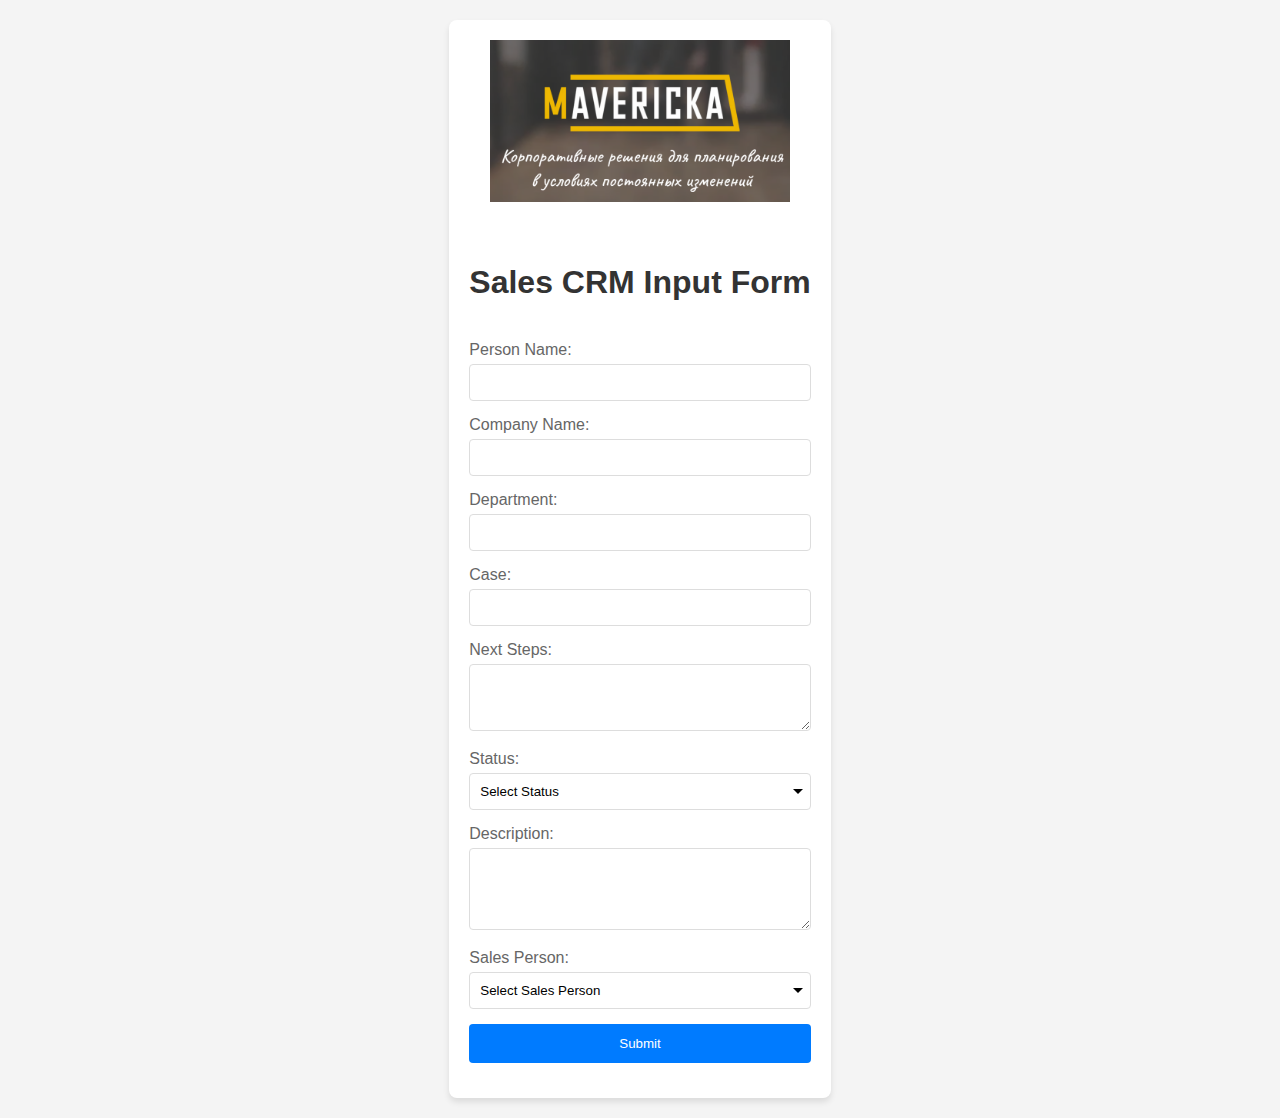
==== sales_crm_form/index.html @ 39ff1a9c "v1.0.0" ====
<!DOCTYPE html>
<html lang="en">
<head>
    <meta charset="UTF-8">
    <meta name="viewport" content="width=device-width, initial-scale=1.0">
    <title>Sales CRM Input Form</title>
    <link rel="stylesheet" href="styles.css">
</head>
<body>
    <div class="container">
        <div class="logo-container">
            <img src="logo.png" alt="Company Logo" class="logo">
        </div>
        <h1>Sales CRM Input Form</h1>
        <form id="salesCrmForm">
            <div class="form-group">
                <label for="personName">Person Name:</label>
                <input type="text" id="personName" name="personName" required>
            </div>
            
            <div class="form-group">
                <label for="companyName">Company Name:</label>
                <input type="text" id="companyName" name="companyName" required>
            </div>
            
            <div class="form-group">
                <label for="department">Department:</label>
                <input type="text" id="department" name="department">
            </div>
            
            <div class="form-group">
                <label for="case">Case:</label>
                <input type="text" id="case" name="case">
            </div>
            
            <div class="form-group">
                <label for="nextSteps">Next Steps:</label>
                <textarea id="nextSteps" name="nextSteps" rows="3"></textarea>
            </div>
            
            <div class="form-group">
                <label for="status">Status:</label>
                <select id="status" name="status">
                    <option value="">Select Status</option>
                    <option value="new">New</option>
                    <option value="in_progress">In Progress</option>
                    <option value="completed">Completed</option>
                    <option value="on_hold">On Hold</option>
                </select>
            </div>
            
            <div class="form-group">
                <label for="description">Description:</label>
                <textarea id="description" name="description" rows="4"></textarea>
            </div>
            
            <div class="form-group">
                <label for="salePerson">Sales Person:</label>
                <select id="salePerson" name="salePerson" required>
                    <option value="">Select Sales Person</option>
                    <option value="Vladimir Belyakov">Vladimir Belyakov</option>
                    <option value="Eugen Genzelew">Eugen Genzelew</option>
                    <option value="Konstantin Tokarev">Konstantin Tokarev</option>
                </select>
            </div>
            
            <button type="submit">Submit</button>
        </form>
    </div>
    <script src="script.js"></script>
</body>
</html>
---- sales_crm_form/styles.css ----
body {
    font-family: Arial, sans-serif;
    background-color: #f4f4f4;
    margin: 0;
    padding: 20px;
    display: flex;
    justify-content: center;
    align-items: center;
}

.container {
    display: flex;
    flex-direction: column;
    gap: 20px;
    max-width: 1400px;
    margin: 0 auto;
    padding: 20px;
    background-color: white;
    border-radius: 8px;
    box-shadow: 0 4px 6px rgba(0, 0, 0, 0.1);
}

h1 {
    text-align: center;
    color: #333;
    margin-bottom: 20px;
}

.form-group {
    margin-bottom: 15px;
}

label {
    display: block;
    margin-bottom: 5px;
    color: #666;
}

input, textarea {
    width: 100%;
    padding: 10px;
    border: 1px solid #ddd;
    border-radius: 4px;
    box-sizing: border-box;
}

select {
    width: 100%;
    padding: 10px;
    border: 1px solid #ddd;
    border-radius: 4px;
    background-color: white;
    appearance: none;
    -webkit-appearance: none;
    -moz-appearance: none;
    background-image: url("data:image/svg+xml;utf8,<svg fill='black' height='24' viewBox='0 0 24 24' width='24' xmlns='http://www.w3.org/2000/svg'><path d='M7 10l5 5 5-5z'/><path d='M0 0h24v24H0z' fill='none'/></svg>");
    background-repeat: no-repeat;
    background-position-x: 100%;
    background-position-y: 50%;
    padding-right: 30px;
}

button {
    width: 100%;
    padding: 12px;
    background-color: #007bff;
    color: white;
    border: none;
    border-radius: 4px;
    cursor: pointer;
    transition: background-color 0.3s ease;
}

button:hover {
    background-color: #0056b3;
}

.logo-container {
    display: flex;
    justify-content: center;
    margin-bottom: 20px;
}

.logo {
    max-width: 300px;
    max-height: 200px;
    height: auto;
    width: auto;
    object-fit: contain;
}

#message-container {
    margin-top: 15px;
    text-align: center;
}

.success-message {
    background-color: #d4edda;
    color: #155724;
    padding: 10px;
    border-radius: 4px;
}

.error-message {
    background-color: #f8d7da;
    color: #721c24;
    padding: 10px;
    border-radius: 4px;
}

.retrieval-controls {
    display: flex;
    flex-direction: column;
    gap: 15px;
    margin-bottom: 20px;
}

.button-group {
    display: flex;
    justify-content: space-between;
    gap: 10px;
}

.button-group button {
    flex: 1;
    background-color: #007bff;
    color: white;
    border: none;
    padding: 10px;
    border-radius: 4px;
    cursor: pointer;
    transition: background-color 0.3s ease;
}

.button-group button:hover {
    background-color: #0056b3;
}

.controls-container {
    background-color: #ffffff;
    border: 1px solid #e0e0e0;
    border-radius: 8px;
    padding: 20px;
    margin-bottom: 20px;
    box-shadow: 0 2px 4px rgba(0, 0, 0, 0.05);
    display: flex;
    flex-direction: column;
    gap: 15px;
}

.controls-container .form-group {
    display: flex;
    align-items: center;
    gap: 10px;
}

.controls-container .button-group {
    display: flex;
    justify-content: flex-start;
    gap: 10px;
}

.data-container {
    background-color: #f9f9f9;
    border-radius: 8px;
    padding: 20px;
    box-shadow: 0 4px 6px rgba(0, 0, 0, 0.1);
}

.table-standalone-container {
    width: 100%;
    background-color: white;
    border-radius: 8px;
    box-shadow: 0 4px 6px rgba(0, 0, 0, 0.1);
    overflow-x: auto;
}

#crmDataTable {
    width: 100%;
    border-collapse: collapse;
    table-layout: auto;
}

#crmDataTable th, #crmDataTable td {
    border: 1px solid #e0e0e0;
    padding: 12px;
    text-align: left;
    white-space: nowrap;
    min-width: 120px;
}

#crmDataTable thead {
    background-color: #f2f2f2;
    position: sticky;
    top: 0;
    z-index: 10;
}

#crmDataTable th {
    font-weight: bold;
    color: #333;
}

#crmDataTable tr:nth-child(even) {
    background-color: #f9f9f9;
}

#crmDataTable tr:hover {
    background-color: #f0f0f0;
}

@media screen and (max-width: 1200px) {
    .container {
        padding: 10px;
    }
    
    #crmDataTable {
        font-size: 14px;
    }
    
    #crmDataTable th, #crmDataTable td {
        padding: 8px;
    }
}
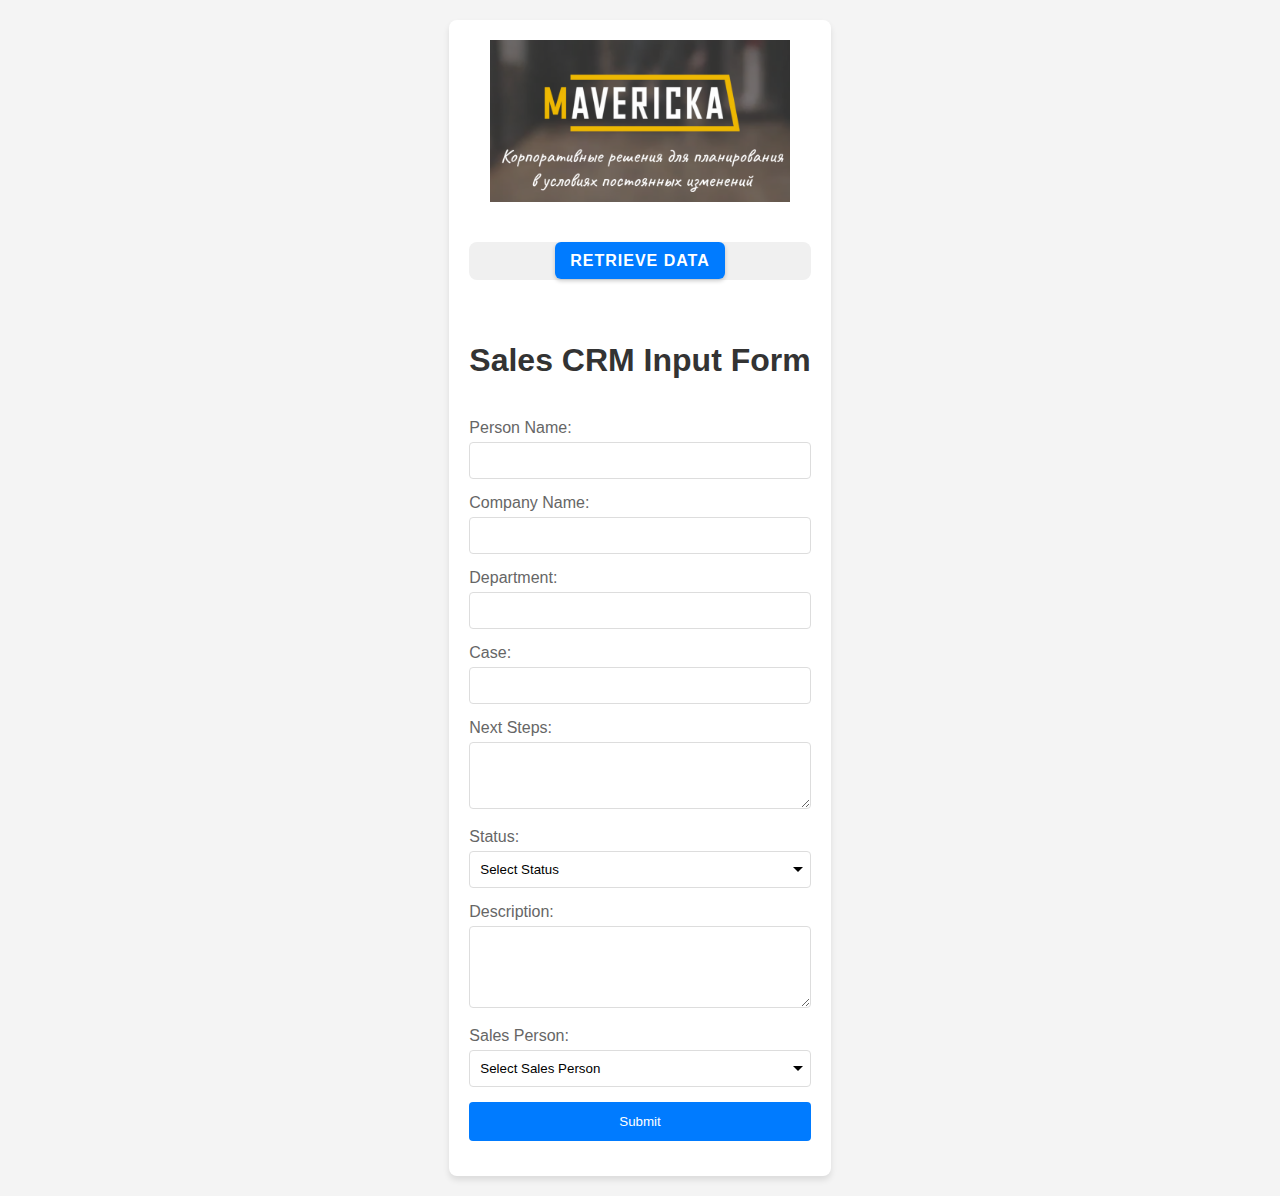
==== commit e9462fe5: "udate sales_crm_form/retrieve_data.html" ====
--- a/sales_crm_form/index.html
+++ b/sales_crm_form/index.html
@@ -11,6 +11,13 @@
         <div class="logo-container">
             <img src="logo.png" alt="Company Logo" class="logo">
         </div>
+        
+        <nav class="navigation">
+            <ul>
+                <li><a href="retrieve_data.html">Retrieve Data</a></li>
+            </ul>
+        </nav>
+        
         <h1>Sales CRM Input Form</h1>
         <form id="salesCrmForm">
             <div class="form-group">
--- a/sales_crm_form/styles.css
+++ b/sales_crm_form/styles.css
@@ -207,6 +207,47 @@
 
 #crmDataTable tr:hover {
     background-color: #f0f0f0;
+}
+
+.navigation {
+    display: flex;
+    justify-content: center;
+    margin-bottom: 20px;
+    background-color: #f0f0f0;
+    padding: 10px;
+    border-radius: 8px;
+}
+
+.navigation ul {
+    list-style-type: none;
+    display: flex;
+    gap: 20px;
+    padding: 0;
+    margin: 0;
+    align-items: center;
+}
+
+.navigation a {
+    text-decoration: none;
+    color: white;
+    background-color: #007bff;
+    padding: 10px 15px;
+    border-radius: 6px;
+    transition: background-color 0.3s ease, transform 0.2s ease;
+    font-weight: bold;
+    text-transform: uppercase;
+    letter-spacing: 1px;
+    box-shadow: 0 2px 4px rgba(0, 0, 0, 0.2);
+}
+
+.navigation a:hover {
+    background-color: #0056b3;
+    transform: scale(1.05);
+}
+
+.navigation a.active {
+    background-color: #007bff;
+    color: white;
 }
 
 @media screen and (max-width: 1200px) {
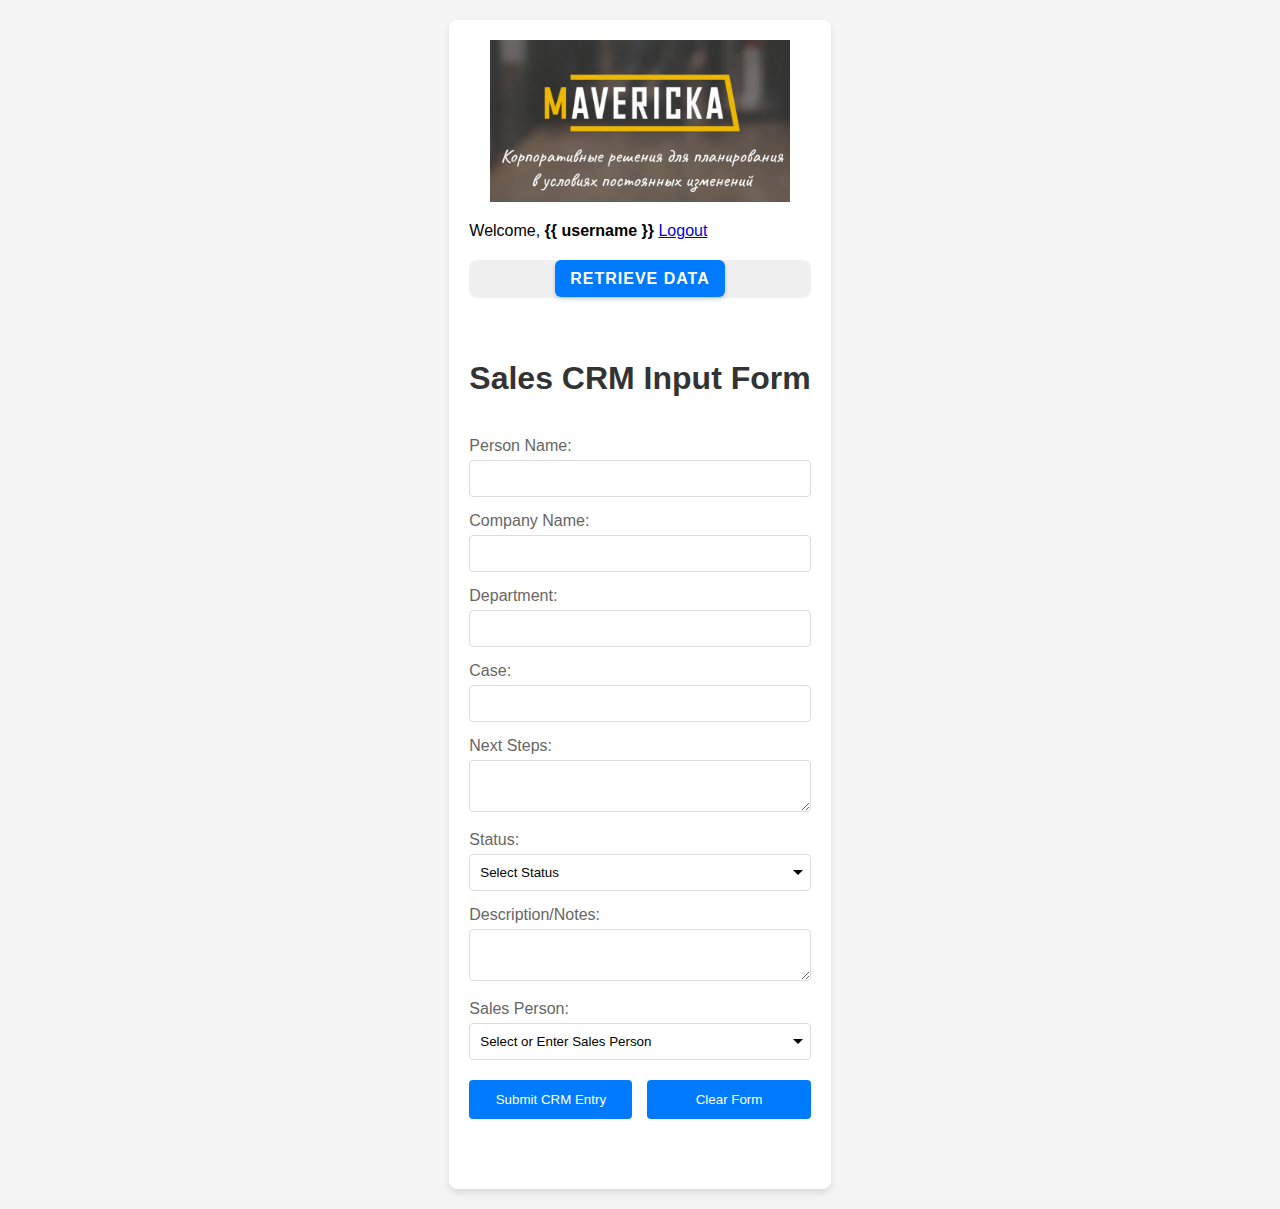
==== commit 1ba93ef8: "v2.0" ====
--- a/sales_crm_form/index.html
+++ b/sales_crm_form/index.html
@@ -4,12 +4,20 @@
     <meta charset="UTF-8">
     <meta name="viewport" content="width=device-width, initial-scale=1.0">
     <title>Sales CRM Input Form</title>
+    <link rel="icon" type="image/png" href="/favicon.ico">
     <link rel="stylesheet" href="styles.css">
 </head>
 <body>
     <div class="container">
-        <div class="logo-container">
-            <img src="logo.png" alt="Company Logo" class="logo">
+        <div class="header">
+            <div class="logo-container">
+                <img src="logo.png" alt="Company Logo" class="logo">
+            </div>
+            
+            <div class="user-info">
+                <span>Welcome, <strong>{{ username }}</strong></span>
+                <a href="/logout" class="logout-btn">Logout</a>
+            </div>
         </div>
         
         <nav class="navigation">
@@ -19,15 +27,16 @@
         </nav>
         
         <h1>Sales CRM Input Form</h1>
-        <form id="salesCrmForm">
+        
+        <form id="salesCrmForm" class="crm-form">
             <div class="form-group">
                 <label for="personName">Person Name:</label>
-                <input type="text" id="personName" name="personName" required>
+                <input type="text" id="personName" name="person_name" required>
             </div>
             
             <div class="form-group">
                 <label for="companyName">Company Name:</label>
-                <input type="text" id="companyName" name="companyName" required>
+                <input type="text" id="companyName" name="company_name" required>
             </div>
             
             <div class="form-group">
@@ -42,38 +51,75 @@
             
             <div class="form-group">
                 <label for="nextSteps">Next Steps:</label>
-                <textarea id="nextSteps" name="nextSteps" rows="3"></textarea>
+                <textarea id="nextSteps" name="next_steps"></textarea>
             </div>
             
             <div class="form-group">
                 <label for="status">Status:</label>
                 <select id="status" name="status">
                     <option value="">Select Status</option>
-                    <option value="new">New</option>
-                    <option value="in_progress">In Progress</option>
-                    <option value="completed">Completed</option>
-                    <option value="on_hold">On Hold</option>
+                    <option value="New Lead">New Lead</option>
+                    <option value="In Progress">In Progress</option>
+                    <option value="Negotiation">Negotiation</option>
+                    <option value="Closed Won">Closed Won</option>
+                    <option value="Closed Lost">Closed Lost</option>
                 </select>
             </div>
             
             <div class="form-group">
-                <label for="description">Description:</label>
-                <textarea id="description" name="description" rows="4"></textarea>
+                <label for="description">Description/Notes:</label>
+                <textarea id="description" name="description"></textarea>
             </div>
             
             <div class="form-group">
                 <label for="salePerson">Sales Person:</label>
-                <select id="salePerson" name="salePerson" required>
-                    <option value="">Select Sales Person</option>
+                <select id="salePerson" name="sale_person" required>
+                    <option value="">Select or Enter Sales Person</option>
                     <option value="Vladimir Belyakov">Vladimir Belyakov</option>
                     <option value="Eugen Genzelew">Eugen Genzelew</option>
                     <option value="Konstantin Tokarev">Konstantin Tokarev</option>
+                    <option value="Other">Other (Please Specify)</option>
                 </select>
             </div>
             
-            <button type="submit">Submit</button>
+            <div class="form-actions">
+                <button type="submit">Submit CRM Entry</button>
+                <button type="reset">Clear Form</button>
+            </div>
         </form>
+        
+        <div id="message-container" class="message-container"></div>
     </div>
+
     <script src="script.js"></script>
+    <script>
+    document.addEventListener('DOMContentLoaded', function() {
+        const salePersonSelect = document.getElementById('salePerson');
+        
+        salePersonSelect.addEventListener('change', function() {
+            if (this.value === 'Other') {
+                // Create a text input if 'Other' is selected
+                const existingOtherInput = document.getElementById('salePersonOther');
+                if (!existingOtherInput) {
+                    const otherInput = document.createElement('input');
+                    otherInput.type = 'text';
+                    otherInput.id = 'salePersonOther';
+                    otherInput.name = 'sale_person';
+                    otherInput.placeholder = 'Enter Sales Person Name';
+                    otherInput.required = true;
+                    
+                    // Insert the input after the select
+                    this.parentNode.insertBefore(otherInput, this.nextSibling);
+                }
+            } else {
+                // Remove the text input if it exists
+                const otherInput = document.getElementById('salePersonOther');
+                if (otherInput) {
+                    otherInput.remove();
+                }
+            }
+        });
+    });
+    </script>
 </body>
 </html>
--- a/sales_crm_form/styles.css
+++ b/sales_crm_form/styles.css
@@ -175,10 +175,33 @@
     overflow-x: auto;
 }
 
+.data-retrieval-wrapper {
+    width: 100%;
+    background-color: white;
+    border-radius: 8px;
+    box-shadow: 0 4px 6px rgba(0, 0, 0, 0.1);
+    overflow: hidden;
+}
+
+.table-scrollable-container {
+    max-height: 600px; /* Adjust height as needed */
+    overflow-y: auto;
+    overflow-x: auto;
+    width: 100%;
+}
+
 #crmDataTable {
     width: 100%;
     border-collapse: collapse;
     table-layout: auto;
+}
+
+#crmDataTable thead {
+    position: sticky;
+    top: 0;
+    background-color: #f2f2f2;
+    z-index: 10;
+    box-shadow: 0 2px 4px rgba(0, 0, 0, 0.1);
 }
 
 #crmDataTable th, #crmDataTable td {
@@ -189,24 +212,47 @@
     min-width: 120px;
 }
 
-#crmDataTable thead {
-    background-color: #f2f2f2;
-    position: sticky;
-    top: 0;
-    z-index: 10;
-}
-
 #crmDataTable th {
     font-weight: bold;
     color: #333;
-}
-
-#crmDataTable tr:nth-child(even) {
+    background-color: #f2f2f2;
+}
+
+#crmDataTable tbody tr:nth-child(even) {
     background-color: #f9f9f9;
 }
 
-#crmDataTable tr:hover {
+#crmDataTable tbody tr:hover {
     background-color: #f0f0f0;
+    transition: background-color 0.3s ease;
+}
+
+.navigation {
+    display: flex;
+    justify-content: flex-start;
+    margin-bottom: 20px;
+}
+
+.navigation ul {
+    list-style-type: none;
+    padding: 0;
+    margin: 0;
+    display: flex;
+    gap: 10px;
+}
+
+.nav-button {
+    display: inline-block;
+    padding: 10px 15px;
+    background-color: #007bff;
+    color: white;
+    text-decoration: none;
+    border-radius: 4px;
+    transition: background-color 0.3s ease;
+}
+
+.nav-button:hover {
+    background-color: #0056b3;
 }
 
 .navigation {
@@ -248,6 +294,79 @@
 .navigation a.active {
     background-color: #007bff;
     color: white;
+}
+
+/* Login and Registration Styles */
+.login-container {
+    max-width: 400px;
+    margin: 50px auto;
+    padding: 30px;
+    background-color: white;
+    border-radius: 10px;
+    box-shadow: 0 4px 6px rgba(0, 0, 0, 0.1);
+}
+
+.login-form {
+    display: flex;
+    flex-direction: column;
+    gap: 15px;
+}
+
+.login-form .form-group {
+    margin-bottom: 15px;
+}
+
+.login-form input {
+    width: 100%;
+    padding: 10px;
+    border: 1px solid #ddd;
+    border-radius: 4px;
+    box-sizing: border-box;
+}
+
+.login-button {
+    background-color: #007bff;
+    color: white;
+    border: none;
+    padding: 12px;
+    border-radius: 4px;
+    cursor: pointer;
+    transition: background-color 0.3s ease;
+}
+
+.login-button:hover {
+    background-color: #0056b3;
+}
+
+.register-link {
+    text-align: center;
+    margin-top: 15px;
+    font-size: 0.9em;
+}
+
+.register-link a {
+    color: #007bff;
+    text-decoration: none;
+}
+
+.flash-messages {
+    background-color: #f8d7da;
+    color: #721c24;
+    padding: 10px;
+    border-radius: 4px;
+    margin-bottom: 15px;
+    text-align: center;
+}
+
+.error-message {
+    margin: 0;
+}
+
+.form-actions {
+    display: flex;
+    justify-content: center;
+    gap: 15px;
+    margin-top: 20px;
 }
 
 @media screen and (max-width: 1200px) {
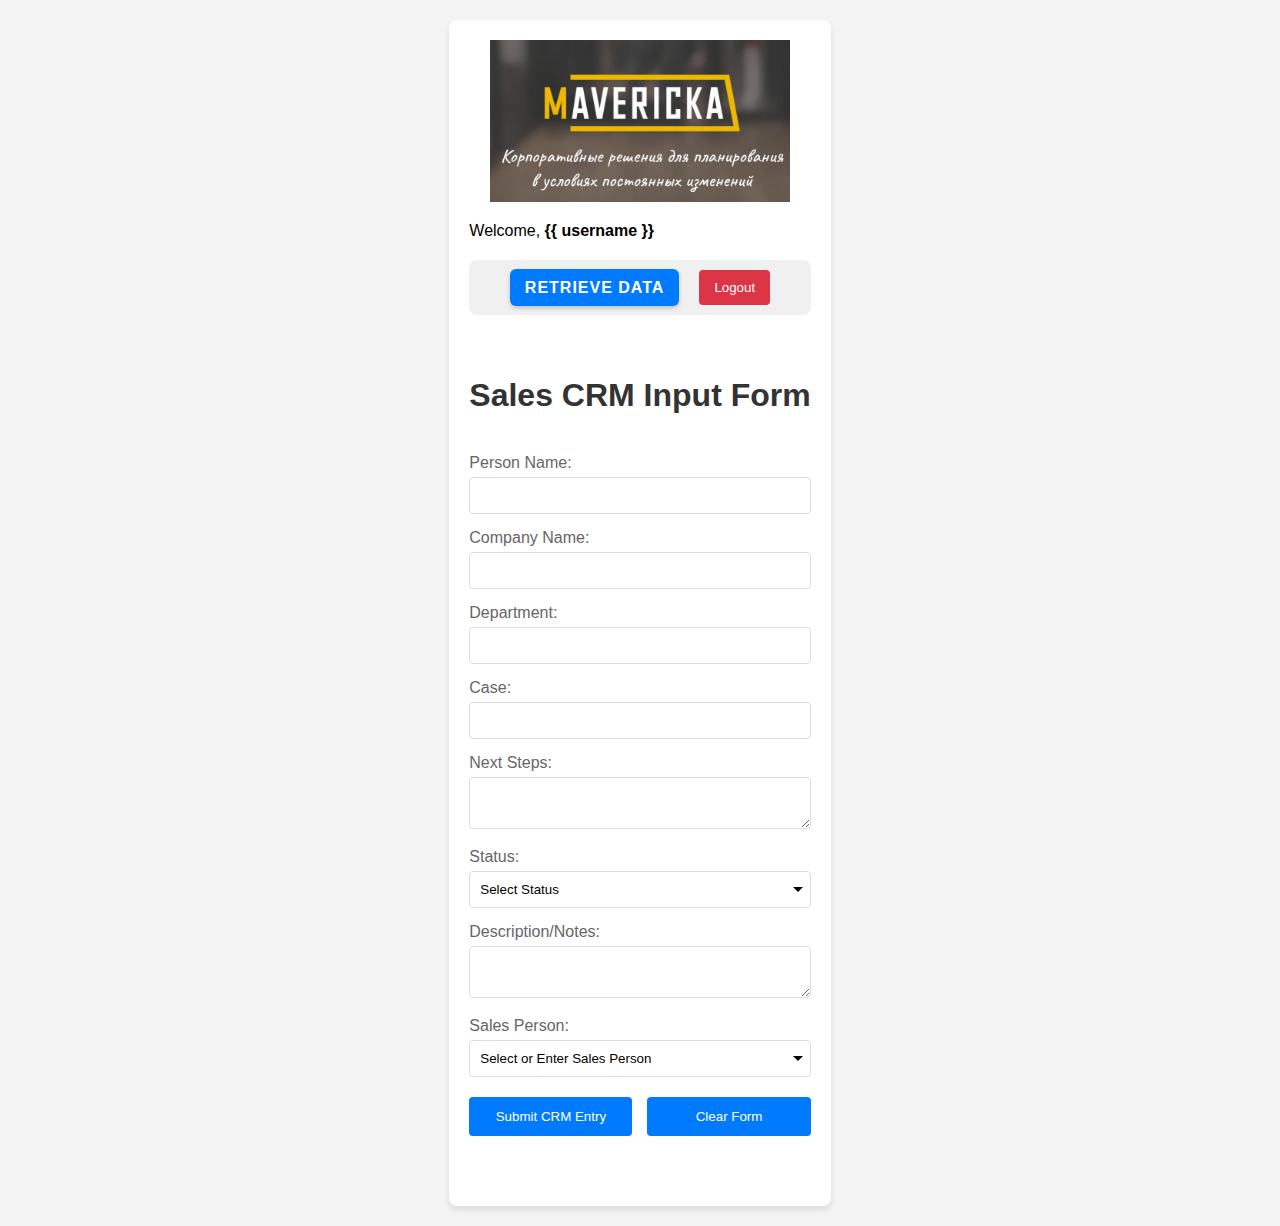
==== commit 17bcf568: "v 0.3" ====
--- a/sales_crm_form/index.html
+++ b/sales_crm_form/index.html
@@ -16,13 +16,13 @@
             
             <div class="user-info">
                 <span>Welcome, <strong>{{ username }}</strong></span>
-                <a href="/logout" class="logout-btn">Logout</a>
             </div>
         </div>
         
         <nav class="navigation">
             <ul>
                 <li><a href="retrieve_data.html">Retrieve Data</a></li>
+                <li><button id="logoutBtn" class="nav-button logout-button">Logout</button></li>
             </ul>
         </nav>
         
--- a/sales_crm_form/styles.css
+++ b/sales_crm_form/styles.css
@@ -367,6 +367,20 @@
     justify-content: center;
     gap: 15px;
     margin-top: 20px;
+}
+
+.logout-button {
+    background-color: #dc3545;
+    color: white;
+    border: none;
+    padding: 10px 15px;
+    border-radius: 4px;
+    cursor: pointer;
+    transition: background-color 0.3s ease;
+}
+
+.logout-button:hover {
+    background-color: #c82333;
 }
 
 @media screen and (max-width: 1200px) {
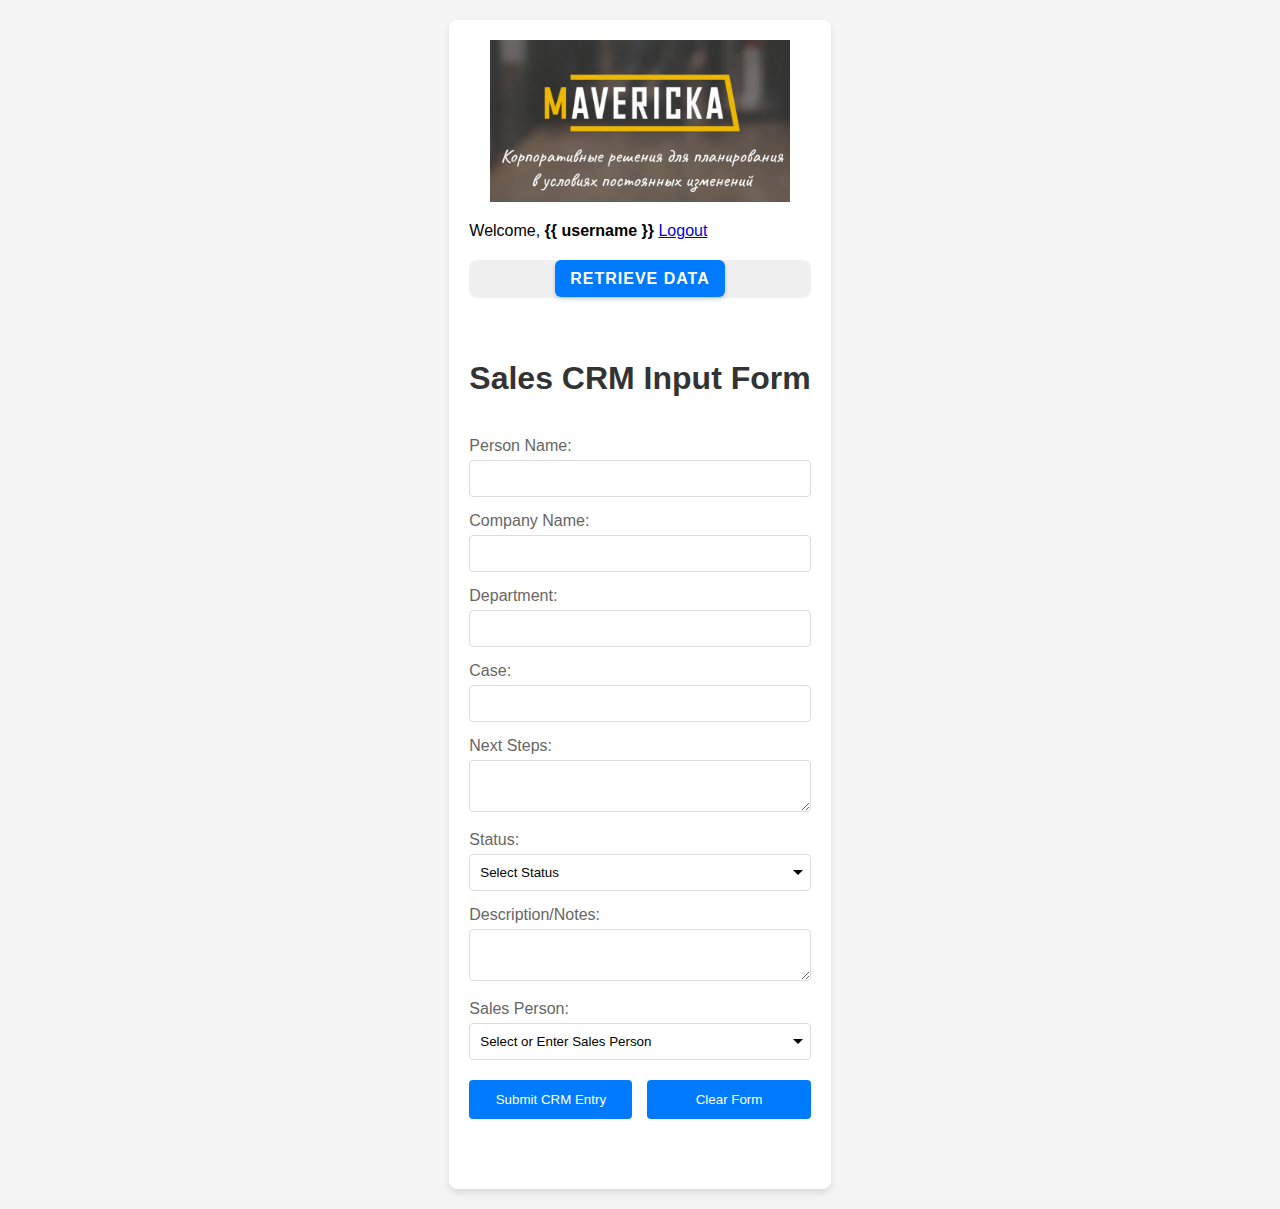
==== commit 83f1ee31: "stable 17/01" ====
--- a/sales_crm_form/index.html
+++ b/sales_crm_form/index.html
@@ -15,14 +15,14 @@
             </div>
             
             <div class="user-info">
-                <span>Welcome, <strong>{{ username }}</strong></span>
+                <span>Welcome, <strong id="username">{{ username }}</strong></span>
+                <a href="/logout" class="logout-btn">Logout</a>
             </div>
         </div>
         
         <nav class="navigation">
             <ul>
                 <li><a href="retrieve_data.html">Retrieve Data</a></li>
-                <li><button id="logoutBtn" class="nav-button logout-button">Logout</button></li>
             </ul>
         </nav>
         
@@ -94,6 +94,26 @@
     <script src="script.js"></script>
     <script>
     document.addEventListener('DOMContentLoaded', function() {
+        // Try to get username from localStorage
+        const storedUsername = localStorage.getItem('username');
+        const usernameElement = document.getElementById('username');
+        
+        if (storedUsername) {
+            usernameElement.textContent = storedUsername;
+        }
+
+        // Add logout event listener
+        const logoutBtn = document.querySelector('.logout-btn');
+        logoutBtn.addEventListener('click', function(event) {
+            event.preventDefault();
+            
+            // Clear stored username
+            localStorage.removeItem('username');
+            
+            // Redirect to logout
+            window.location.href = '/logout';
+        });
+
         const salePersonSelect = document.getElementById('salePerson');
         
         salePersonSelect.addEventListener('change', function() {
